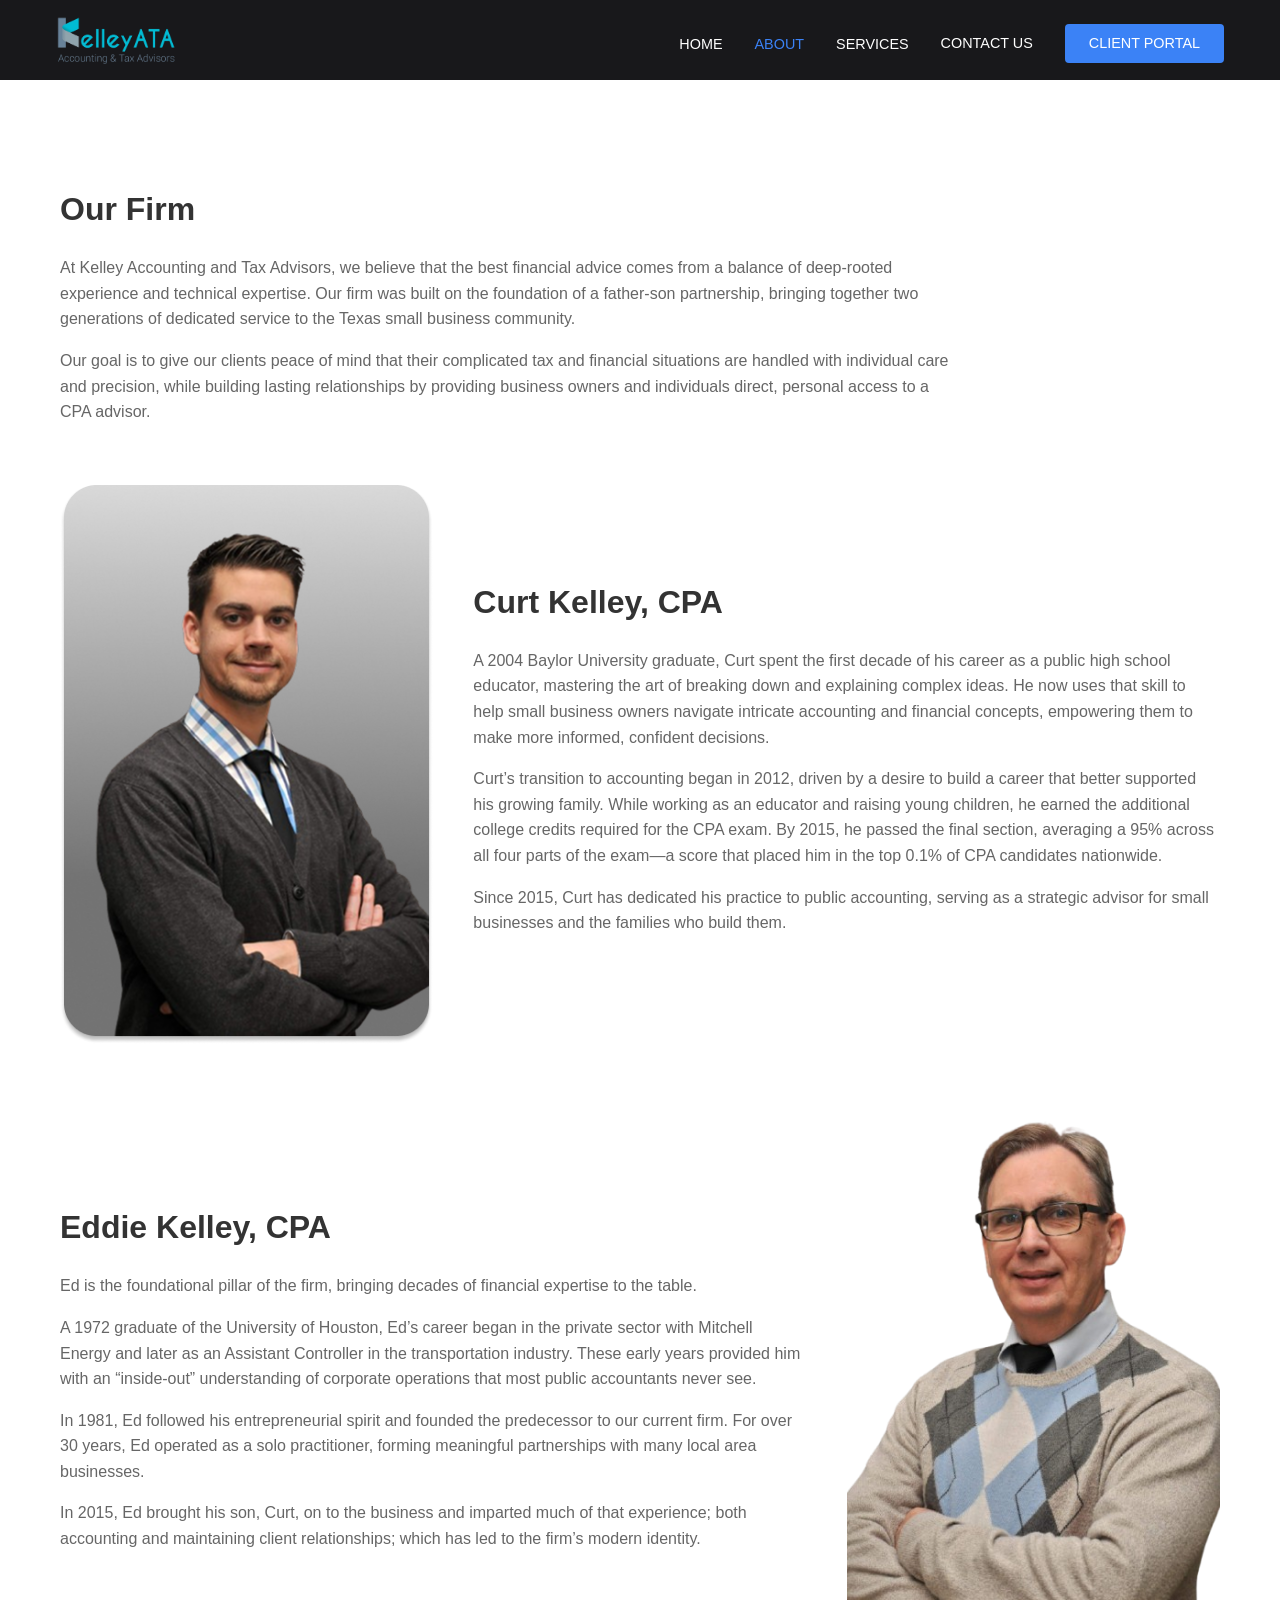
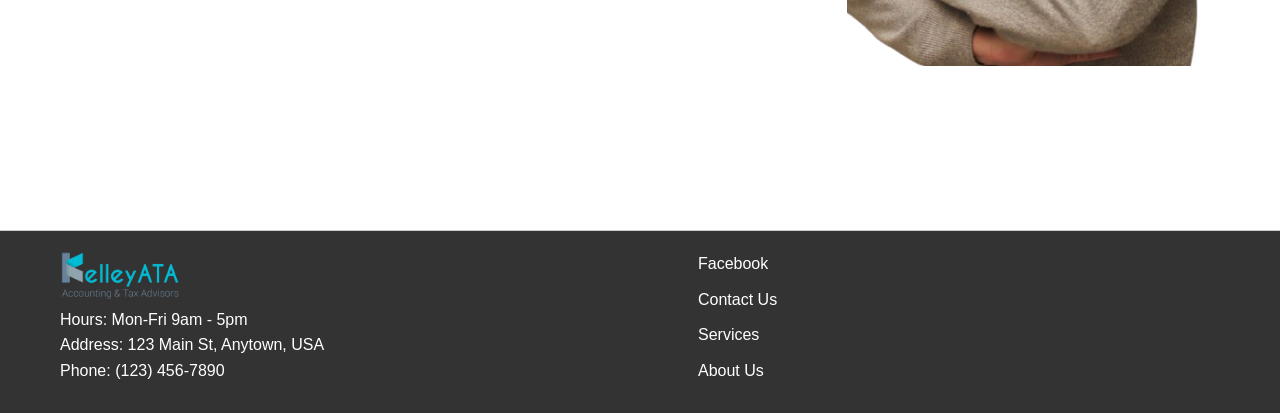
==== about.html @ 23e8db83 "Initial Commit" ====
<!DOCTYPE html>
<html lang="en">
  <head>
    <link rel="preload" href="assets/servicesBG.jpg" as="image" />
    <meta charset="UTF-8" />
    <meta name="viewport" content="width=device-width, initial-scale=1.0" />
    <title>Kelley ATA - About Us</title>
    <link rel="stylesheet" href="styles.css" />
    <link rel="icon" href="assets/Icon no BG.png" type="image/x-icon" />
  </head>
  <body>
    <!-- Header -->
    <header class="header">
      <nav class="nav-container">
        <div class="logo">
          <img src="assets/logo.png" alt="RHN" class="logo-img" />
        </div>

        <div class="nav-links">
          <div class="dropdown">
            <a href="index.html">HOME</a>
          </div>
          <!-- <a href="#" class="active">HOME</a> -->
          <div class="dropdown">
            <a href="about.html" class="active">ABOUT</a>
          </div>
          <div class="dropdown">
            <a href="services.html">SERVICES</a>
          </div>
          <a href="contact.html">CONTACT US</a>
          <a href="#" class="client-portal-btn">CLIENT PORTAL</a>
        </div>

        <button class="mobile-menu-btn">
          <span></span>
          <span></span>
          <span></span>
        </button>
      </nav>
    </header>

    <section class="about">
      <div class="about-container">
        <div class="firm-intro">
          <h2>Our Firm</h2>
          <p>
            At Kelley Accounting and Tax Advisors, we believe that the best
            financial advice comes from a balance of deep-rooted experience and
            technical expertise. Our firm was built on the foundation of a
            father-son partnership, bringing together two generations of
            dedicated service to the Texas small business community.
          </p>
          <p>
            Our goal is to give our clients peace of mind that their complicated
            tax and financial situations are handled with individual care and
            precision, while building lasting relationships by providing
            business owners and individuals direct, personal access to a CPA
            advisor.
          </p>
        </div>

        <!-- Curt's Section -->
        <div class="person-section">
          <div class="person-image">
            <img src="assets/Group 1.png" alt="Curt Kelley" />
          </div>
          <div class="person-info">
            <h2>Curt Kelley, CPA</h2>
            <p>
              A 2004 Baylor University graduate, Curt spent the first decade of
              his career as a public high school educator, mastering the art of
              breaking down and explaining complex ideas. He now uses that skill
              to help small business owners navigate intricate accounting and
              financial concepts, empowering them to make more informed,
              confident decisions.
            </p>
            <p>
              Curt’s transition to accounting began in 2012, driven by a desire
              to build a career that better supported his growing family. While
              working as an educator and raising young children, he earned the
              additional college credits required for the CPA exam. By 2015, he
              passed the final section, averaging a 95% across all four parts of
              the exam—a score that placed him in the top 0.1% of CPA candidates
              nationwide.
            </p>
            <p>
              Since 2015, Curt has dedicated his practice to public accounting,
              serving as a strategic advisor for small businesses and the
              families who build them.
            </p>
          </div>
        </div>

        <!-- Ed's Section -->
        <div class="person-section reverse">
          <div class="person-image">
            <img src="assets/Ed no BG.png" alt="Eddie Kelley" />
          </div>
          <div class="person-info">
            <h2>Eddie Kelley, CPA</h2>
            <p>
              Ed is the foundational pillar of the firm, bringing decades of
              financial expertise to the table.
            </p>
            <p>
              A 1972 graduate of the University of Houston, Ed’s career began in
              the private sector with Mitchell Energy and later as an Assistant
              Controller in the transportation industry. These early years
              provided him with an “inside-out” understanding of corporate
              operations that most public accountants never see.
            </p>
            <p>
              In 1981, Ed followed his entrepreneurial spirit and founded the
              predecessor to our current firm. For over 30 years, Ed operated as
              a solo practitioner, forming meaningful partnerships with many
              local area businesses.
            </p>
            <p>
              In 2015, Ed brought his son, Curt, on to the business and imparted
              much of that experience; both accounting and maintaining client
              relationships; which has led to the firm’s modern identity.
            </p>
          </div>
        </div>
      </div>
    </section>

    <footer class="footer">
      <div class="footer-container">
        <div class="footer-left">
          <img src="assets/logo.png" class="logo-img" />
          <p>Hours: Mon-Fri 9am - 5pm</p>
          <p>Address: 123 Main St, Anytown, USA</p>
          <p>Phone: (123) 456-7890</p>
        </div>
        <div class="footer-right">
          <ul>
            <li>
              <a href="https://www.facebook.com/yourpage" target="_blank"
                >Facebook</a
              >
            </li>
            <li><a href="#contact-us">Contact Us</a></li>
            <li><a href="#services">Services</a></li>
            <li><a href="#about-us">About Us</a></li>
          </ul>
        </div>
      </div>
    </footer>
    <script>
      // Mobile menu functionality
      document
        .querySelector(".mobile-menu-btn")
        .addEventListener("click", function () {
          this.classList.toggle("active");
          document.querySelector(".nav-links").classList.toggle("active");
        });
    </script>
  </body>
</html>
---- styles.css ----
/* Reset and base styles */
* {
  margin: 0;
  padding: 0;
  box-sizing: border-box;
}

body {
  font-family: Arial, sans-serif;
  line-height: 1.6;
}

/* Header styles */
.header {
  position: fixed;
  top: 0;
  left: 0;
  width: 100%;
  background-color: rgb(24, 24, 27);
  z-index: 1000;
  height: 80px;
}

.nav-container {
  max-width: 1200px;
  margin: 0 auto;
  padding: 1rem;
  display: flex;
  justify-content: space-between;
  align-items: center;
}

.logo-img {
  height: 48px;
}

.nav-links {
  display: flex;
  gap: 2rem;
  align-items: center;
}

.nav-links a {
  color: white;
  text-decoration: none;
  font-size: 0.9rem;
  transition: color 0.3s;
}

.nav-links a:hover {
  color: #3b82f6;
}

.nav-links a.active {
  color: #3b82f6;
}

.client-portal-btn {
  background-color: #3b82f6;
  padding: 0.5rem 1.5rem;
  border-radius: 4px;
  transition: background-color 0.3s;
}

.client-portal-btn:hover {
  background-color: #2563eb;
  color: white !important;
}

/* Hero section */
.hero {
  height: 100vh;
  position: relative;
  display: flex;
  align-items: center;
  background-image: url("assets/m1_1.jpg");
  background-size: cover;
  background-position: center;
}

.hero::before {
  content: "";
  position: absolute;
  top: 0;
  left: 0;
  right: 0;
  bottom: 0;
  background-color: rgba(0, 0, 0, 0.5);
}

.hero-content {
  position: relative;
  max-width: 1200px;
  margin: 0 auto;
  padding: 2rem;
  color: white;
}

.hero-content h1 {
  font-size: 3.5rem;
  font-weight: 300;
  margin-bottom: 1.5rem;
  line-height: 1.2;
}

.hero-content p {
  font-size: 1.25rem;
  max-width: 600px;
  margin-bottom: 2rem;
}

.learn-more-btn {
  background-color: #3b82f6;
  color: white;
  border: none;
  padding: 1rem 2rem;
  font-size: 1rem;
  border-radius: 4px;
  cursor: pointer;
  transition: background-color 0.3s;
}

.learn-more-btn:hover {
  background-color: #2563eb;
}

/* Who We Are section */
.who-we-are {
  padding: 4rem 0;
  background-color: #f3f4f6;
}

.container {
  max-width: 1200px;
  margin: 0 auto;
  padding: 0 2rem;
}

.content-wrapper {
  display: grid;
  grid-template-columns: 1fr 1fr;
  gap: 3rem;
  align-items: center;
}

.text-content h2 {
  font-size: 2.5rem;
  font-weight: 300;
  color: #111827;
  margin-bottom: 1.5rem;
}

.text-content p {
  color: #4b5563;
  line-height: 1.8;
}

.logo-section {
  display: flex;
  justify-content: center;
}

.rhn-logo {
  max-width: 100%;
  height: auto;
}

/* Mobile menu button */
.mobile-menu-btn {
  display: none;
  flex-direction: column;
  justify-content: space-between;
  width: 30px;
  height: 21px;
  background: none;
  border: none;
  cursor: pointer;
}

.mobile-menu-btn span {
  width: 100%;
  height: 2px;
  background-color: white;
  transition: 0.3s;
}

.dropdown {
  text-align: center;
}

/* Footer */

.footer {
  background-color: #333;
  color: #fff;
  padding: 20px 0;
  border-top: 1px solid #ccc;
}

.footer-container {
  max-width: 1200px;
  margin: 0 auto;
  padding: 0 20px;
  display: flex;
  justify-content: space-between;
  flex-wrap: wrap;
}

.footer-left,
.footer-right {
  width: 45%;
}

.footer-left h3 {
  margin-top: 0;
}

.footer-right ul {
  list-style: none;
  padding: 0;
}

.footer-right ul li {
  margin-bottom: 10px;
}

.footer-right ul li a {
  text-decoration: none;
  color: #fff;
}

.footer-right ul li a:hover {
  text-decoration: underline;
}

/* Media Queries */
@media (max-width: 1024px) {
  .nav-links {
    gap: 1rem;
  }
}

@media (max-width: 768px) {
  .mobile-menu-btn {
    display: flex;
  }

  .nav-links {
    display: none;
    position: absolute;
    top: 100%;
    left: 0;
    right: 0;
    background-color: rgba(24, 24, 27, 0.95);
    padding: 1rem;
    flex-direction: column;
    align-items: stretch;
  }

  .nav-links.active {
    display: flex;
  }

  .nav-links a {
    padding: 0.5rem 0;
    text-align: center;
  }

  .hero {
    background-image: url("assets/m1_1_mobile.jpg");
  }

  .hero-content h1 {
    font-size: 2.5rem;
    margin: 200px auto 25px auto;
  }

  .content-wrapper {
    grid-template-columns: 1fr;
    text-align: center;
  }

  .logo-section {
    order: -1;
  }

  .footer-left,
  .footer-right {
    width: 100%;
    text-align: center;
  }

  .footer-right ul {
    padding: 0;
  }

  .footer-right ul li {
    display: inline;
    margin-right: 15px;
  }

  .footer-right ul li:last-child {
    margin-right: 0;
  }
}

@media (max-width: 480px) {
  .hero-content h1 {
    font-size: 2rem;
  }

  .hero-content p {
    font-size: 1rem;
  }
}

.services {
  position: relative;
  padding: 4rem 0;
  margin-top: 80px;
  min-height: 100vh;
  color: white;
  overflow: hidden;
}

.services::before {
  content: "";
  position: absolute;
  top: -10px;
  left: -10px;
  width: calc(100% + 20px);
  height: calc(100% + 20px);
  background-image: url("assets/servicesBG.jpg");
  background-size: cover;
  background-position: center;
  filter: blur(8px);
  z-index: -1;
}

.services::after {
  content: "";
  position: absolute;
  top: 0;
  left: 0;
  width: 100%;
  height: 100%;
  background: rgba(0, 0, 0, 0.7);
  z-index: -1;
}

.services-intro {
  max-width: 720px;
  margin: 0 auto 3.5rem;
  text-align: center;
}

.services-intro h1 {
  margin-bottom: 1.25rem;
  font-size: 2.5rem;
  font-weight: 300;
}

.services-intro p {
  color: rgba(255, 255, 255, 0.85);
  line-height: 1.8;
  font-size: 1.1rem;
}

.services-categories {
  display: grid;
  grid-template-columns: 1fr 1fr;
  gap: 3rem 4rem;
  align-items: start;
}

.services-category h2 {
  font-size: 1.35rem;
  font-weight: 600;
  color: #3b82f6;
  margin-bottom: 1.5rem;
  padding-bottom: 0.75rem;
  border-bottom: 1px solid rgba(255, 255, 255, 0.2);
}

.service-list {
  display: flex;
  flex-direction: column;
  gap: 1.5rem;
}

.service-item dt {
  font-size: 1.05rem;
  font-weight: 600;
  color: #fff;
  margin-bottom: 0.4rem;
}

.service-item dd {
  margin: 0;
  color: rgba(255, 255, 255, 0.75);
  line-height: 1.7;
  font-size: 0.95rem;
}

@media (max-width: 768px) {
  .services-categories {
    grid-template-columns: 1fr;
    gap: 2.5rem;
  }

  .services-intro h1 {
    font-size: 2rem;
  }
}

@keyframes fadeIn {
  from {
    opacity: 0;
    transform: translateY(20px);
  }
  to {
    opacity: 1;
    transform: translateY(0);
  }
}

.fade-in {
  opacity: 0;
  animation: fadeIn 1s ease-out forwards;
}

@media (min-width: 769px) {
  .slide-from-left,
  .slide-from-right {
    opacity: 0;
    transition: all 0.8s ease-out;
  }

  .slide-from-left {
    transform: translateX(-100px);
  }

  .slide-from-right {
    transform: translateX(100px);
  }

  .slide-from-left.visible,
  .slide-from-right.visible {
    opacity: 1;
    transform: translateX(0);
  }
}

.about {
  padding: 4rem 0;
  margin-top: 80px;
  background-size: cover;
  background-position: center;
  min-height: 100vh;
  color: white;
}

.about-container {
  max-width: 1200px;
  margin: 0 auto;
  padding: 40px 20px;
}

.firm-intro {
  margin-bottom: 60px;
  max-width: 900px;
}

.firm-intro h2 {
  margin-bottom: 20px;
  font-size: 2em;
  color: #333;
}

.firm-intro p {
  line-height: 1.6;
  color: #666;
  margin-bottom: 1rem;
}

.person-section {
  display: flex;
  align-items: center;
  margin-bottom: 60px;
  gap: 40px;
}

.person-section.reverse {
  flex-direction: row-reverse;
}

.person-image {
  flex: 1;
}

.person-image img {
  width: 100%;
  height: auto;
  max-width: 400px;
  display: block;
}

.person-info {
  flex: 2;
}

.person-info h2 {
  margin-bottom: 20px;
  font-size: 2em;
  color: #333;
}

.person-info p {
  line-height: 1.6;
  color: #666;
  margin-bottom: 1rem;
}

@media (max-width: 768px) {
  .person-section {
    flex-direction: column;
    text-align: center;
  }

  .person-section.reverse {
    flex-direction: column;
  }

  .person-image {
    margin-bottom: 20px;
  }

  .person-image img {
    margin: 0 auto;
  }
}
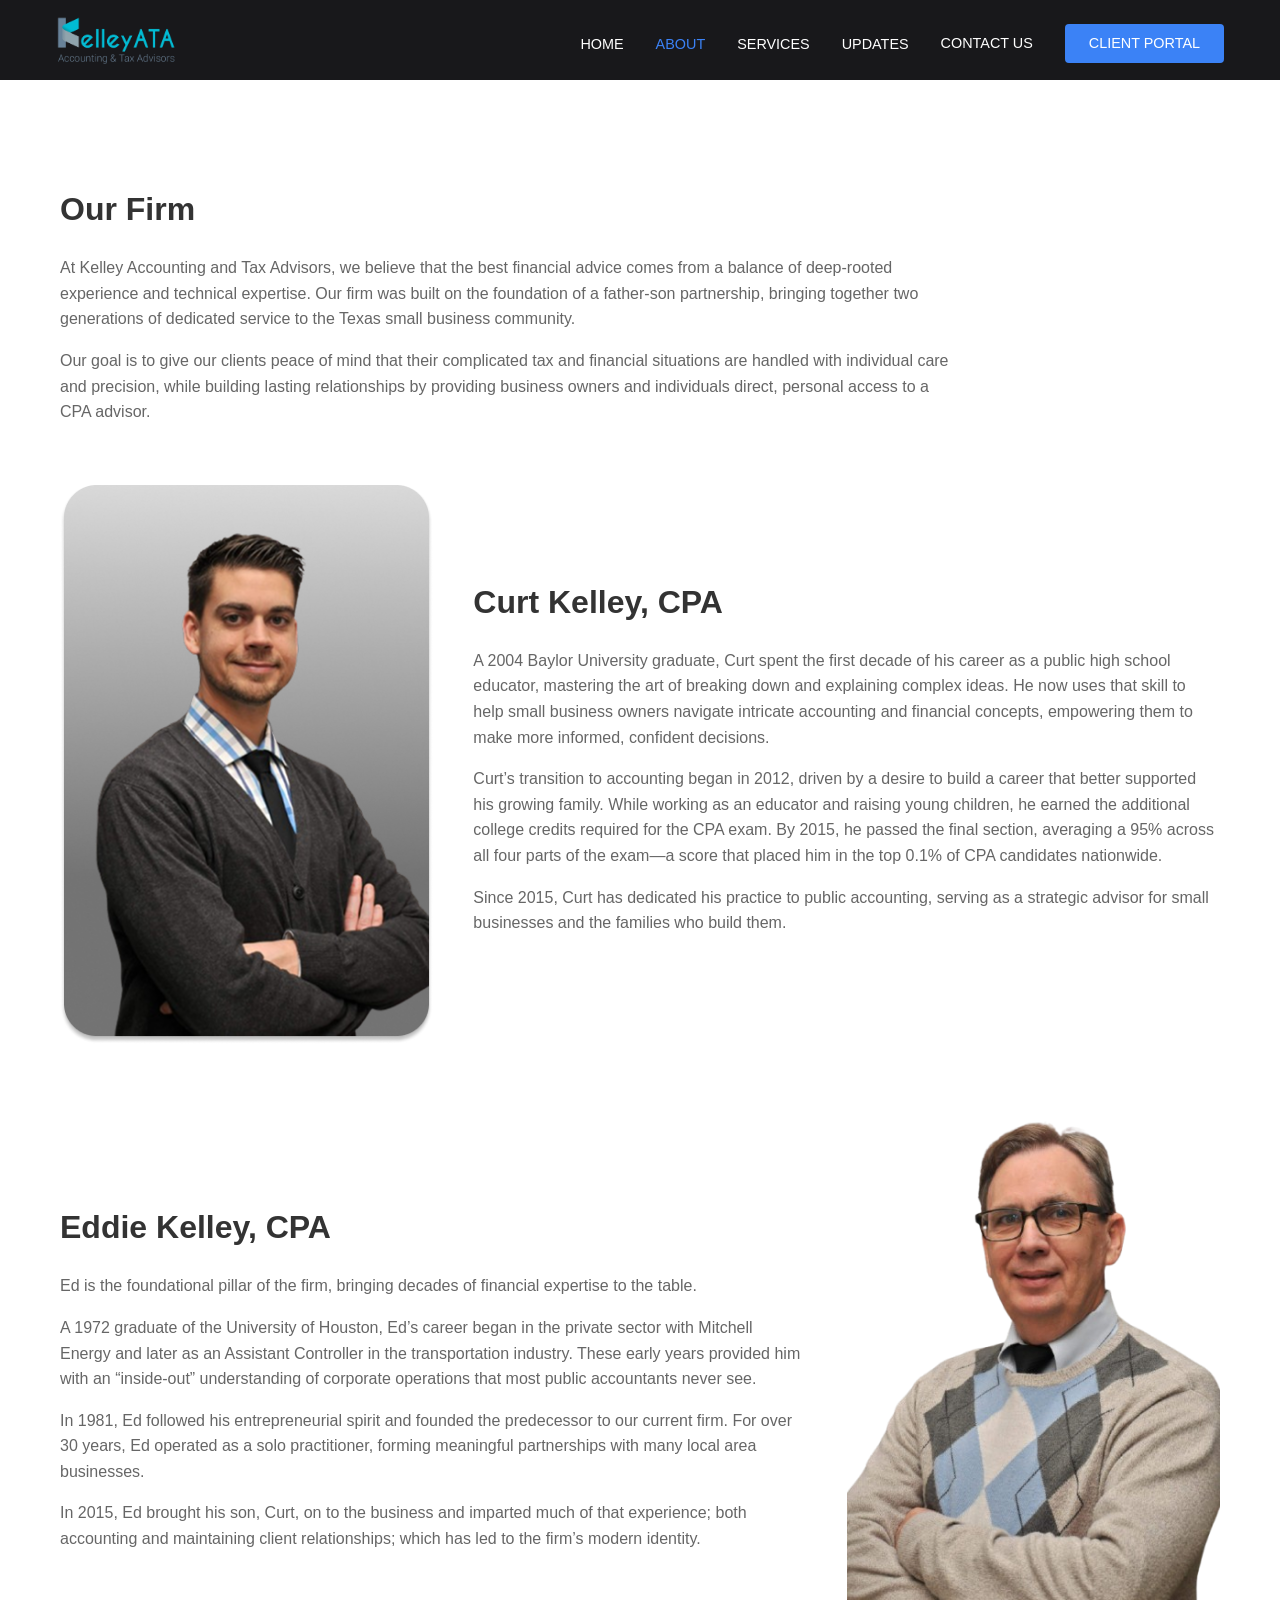
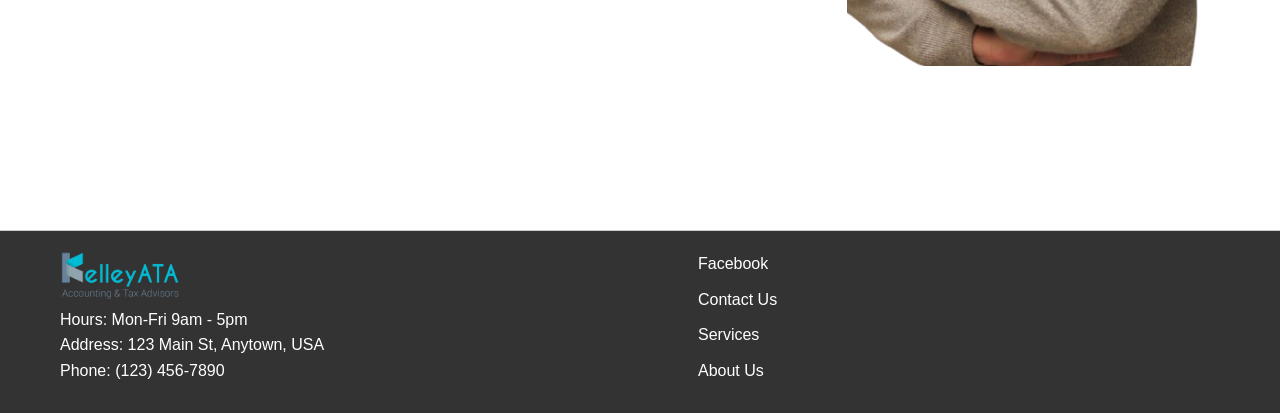
==== commit 71a78efd: "Created Updates page" ====
--- a/about.html
+++ b/about.html
@@ -27,8 +27,17 @@
           <div class="dropdown">
             <a href="services.html">SERVICES</a>
           </div>
+          <div class="dropdown">
+            <a href="updates.html">UPDATES</a>
+          </div>
           <a href="contact.html">CONTACT US</a>
-          <a href="#" class="client-portal-btn">CLIENT PORTAL</a>
+          <a
+            href="https://kelleyata.smartvault.com/"
+            class="client-portal-btn"
+            target="_blank"
+            rel="noopener noreferrer"
+            >CLIENT PORTAL</a
+          >
         </div>
 
         <button class="mobile-menu-btn">
--- a/styles.css
+++ b/styles.css
@@ -539,3 +539,245 @@
     margin: 0 auto;
   }
 }
+
+/* Contact page */
+.contact {
+  padding: 4rem 0;
+  margin-top: 80px;
+  min-height: calc(100vh - 80px);
+  background-color: #f3f4f6;
+}
+
+.contact-intro {
+  max-width: 640px;
+  margin: 0 auto 3rem;
+  text-align: center;
+}
+
+.contact-intro h1 {
+  font-size: 2.5rem;
+  font-weight: 300;
+  color: #111827;
+  margin-bottom: 1rem;
+}
+
+.contact-intro p {
+  color: #4b5563;
+  line-height: 1.8;
+  font-size: 1.1rem;
+}
+
+.contact-layout {
+  display: grid;
+  grid-template-columns: 1fr 1fr;
+  gap: 3rem;
+  align-items: start;
+}
+
+.contact-form-panel h2,
+.contact-info-panel h2 {
+  font-size: 1.5rem;
+  font-weight: 600;
+  color: #111827;
+  margin-bottom: 1.5rem;
+}
+
+.contact-form-panel {
+  background: #fff;
+  padding: 2rem;
+  border-radius: 4px;
+}
+
+.form-group {
+  margin-bottom: 1.25rem;
+}
+
+.form-group label {
+  display: block;
+  margin-bottom: 0.4rem;
+  font-size: 0.9rem;
+  color: #333;
+  font-weight: 600;
+}
+
+.form-group .optional {
+  font-weight: 400;
+  color: #666;
+}
+
+.form-group input,
+.form-group textarea {
+  width: 100%;
+  padding: 0.75rem 1rem;
+  border: 1px solid #d1d5db;
+  border-radius: 4px;
+  font-family: inherit;
+  font-size: 1rem;
+  color: #111827;
+  background: #fff;
+  transition: border-color 0.2s;
+}
+
+.form-group input:focus,
+.form-group textarea:focus {
+  outline: none;
+  border-color: #3b82f6;
+}
+
+.form-group textarea {
+  resize: vertical;
+  min-height: 120px;
+}
+
+.honeypot {
+  position: absolute;
+  left: -9999px;
+  height: 0;
+  width: 0;
+  opacity: 0;
+  overflow: hidden;
+}
+
+.contact-submit-btn,
+.directions-btn {
+  display: inline-block;
+  background-color: #3b82f6;
+  color: white;
+  border: none;
+  padding: 0.85rem 1.75rem;
+  font-size: 1rem;
+  border-radius: 4px;
+  cursor: pointer;
+  text-decoration: none;
+  transition: background-color 0.3s;
+}
+
+.contact-submit-btn:hover,
+.directions-btn:hover {
+  background-color: #2563eb;
+  color: white;
+}
+
+.form-status {
+  margin-top: 1rem;
+  font-size: 0.95rem;
+  line-height: 1.5;
+  min-height: 1.5em;
+}
+
+.form-status.success {
+  color: #047857;
+}
+
+.form-status.error {
+  color: #b91c1c;
+}
+
+.contact-details {
+  margin-bottom: 1.5rem;
+}
+
+.contact-detail {
+  margin-bottom: 1.25rem;
+}
+
+.contact-detail h3 {
+  font-size: 0.85rem;
+  text-transform: uppercase;
+  letter-spacing: 0.04em;
+  color: #3b82f6;
+  margin-bottom: 0.35rem;
+}
+
+.contact-detail p {
+  color: #4b5563;
+  line-height: 1.7;
+}
+
+.contact-detail a {
+  color: #4b5563;
+  text-decoration: none;
+  transition: color 0.2s;
+}
+
+.contact-detail a:hover {
+  color: #3b82f6;
+}
+
+.contact-map {
+  margin-bottom: 1.25rem;
+  border-radius: 4px;
+  overflow: hidden;
+  background: #e5e7eb;
+}
+
+.contact-map iframe {
+  display: block;
+  width: 100%;
+  height: 280px;
+  border: 0;
+}
+
+@media (max-width: 768px) {
+  .contact-layout {
+    grid-template-columns: 1fr;
+    gap: 2.5rem;
+  }
+
+  .contact-intro h1 {
+    font-size: 2rem;
+  }
+
+  .contact-form-panel {
+    padding: 1.5rem;
+  }
+}
+
+/* Updates page */
+.updates {
+  padding: 4rem 0;
+  margin-top: 80px;
+  min-height: calc(100vh - 80px);
+  background-color: #f3f4f6;
+}
+
+.updates-intro {
+  max-width: 640px;
+  margin: 0 auto 2.5rem;
+  text-align: center;
+}
+
+.updates-intro h1 {
+  font-size: 2.5rem;
+  font-weight: 300;
+  color: #111827;
+  margin-bottom: 1rem;
+}
+
+.updates-intro p {
+  color: #4b5563;
+  line-height: 1.8;
+  font-size: 1.1rem;
+}
+
+.updates-widget {
+  max-width: 1100px;
+  margin: 0 auto;
+  background: #fff;
+  padding: 1.5rem;
+  border-radius: 4px;
+}
+
+.updates-widget .hub-widget-host {
+  width: 100%;
+}
+
+@media (max-width: 768px) {
+  .updates-intro h1 {
+    font-size: 2rem;
+  }
+
+  .updates-widget {
+    padding: 1rem;
+  }
+}
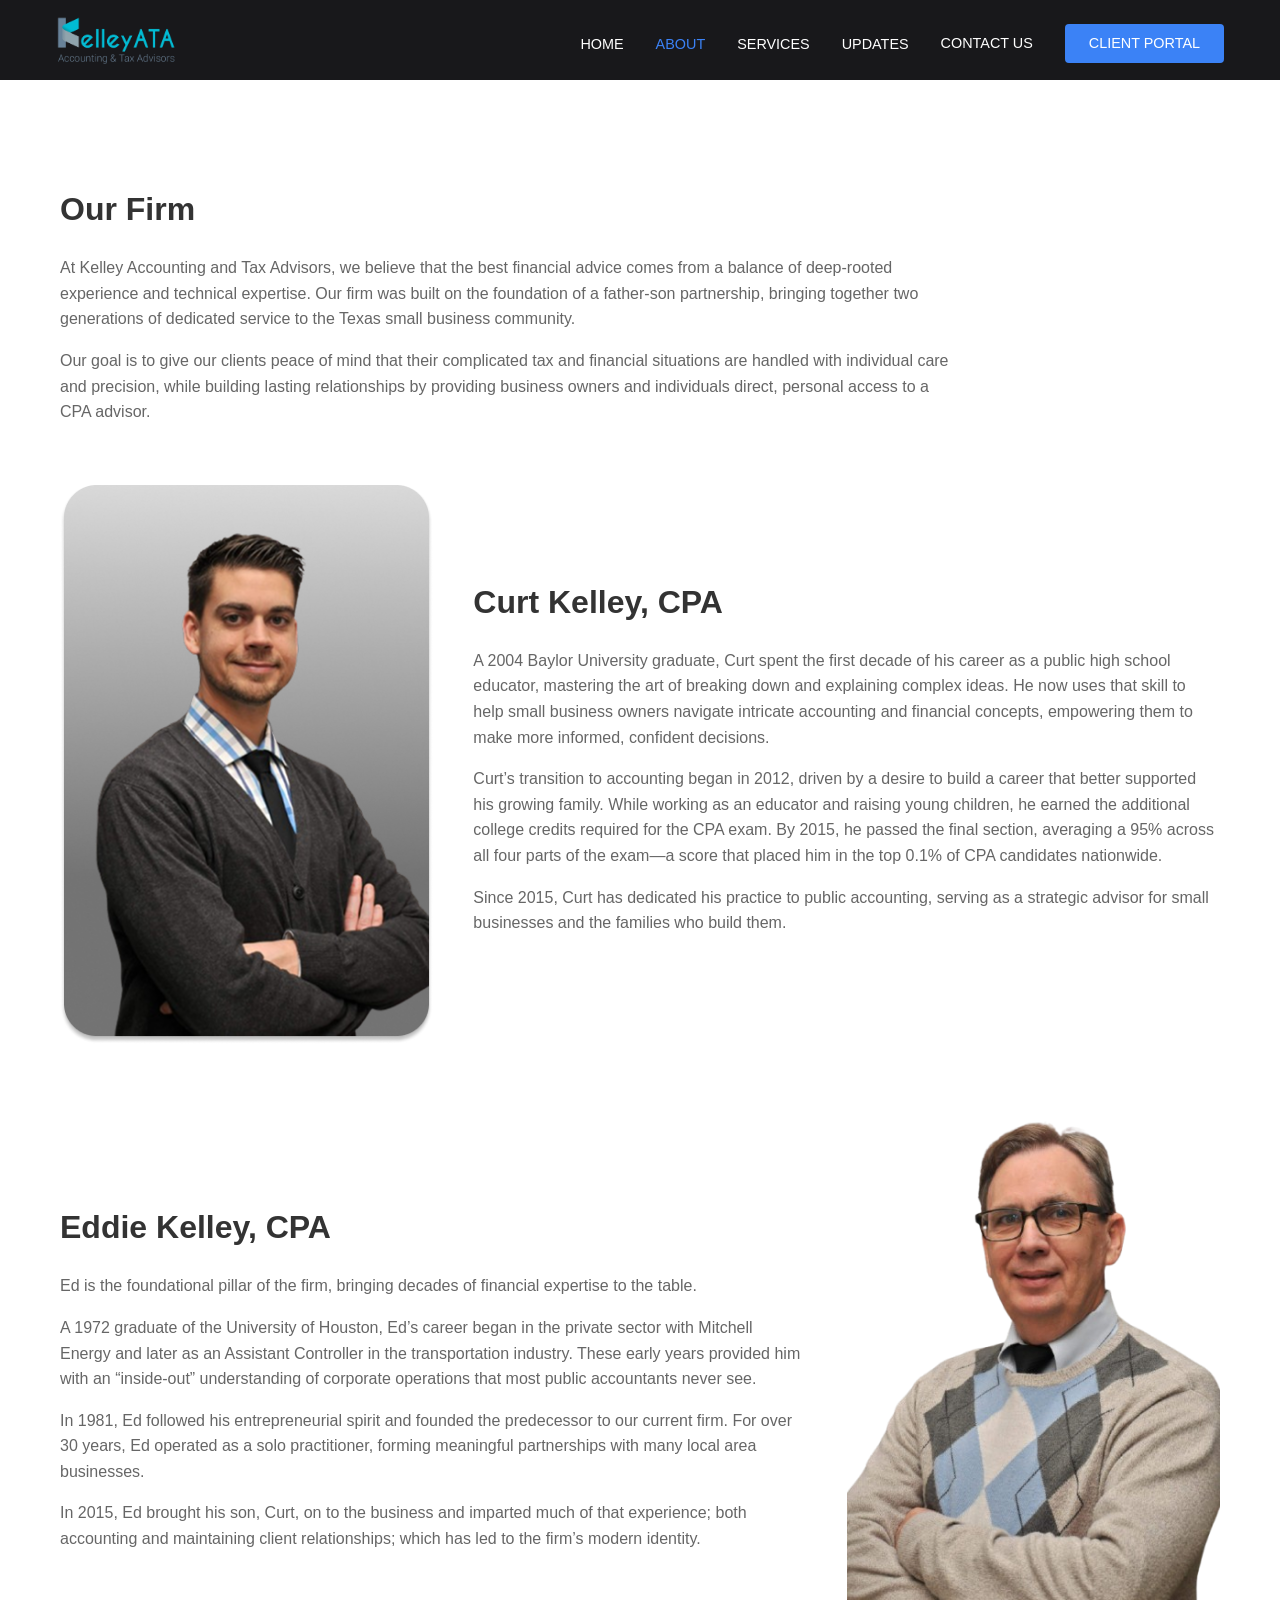
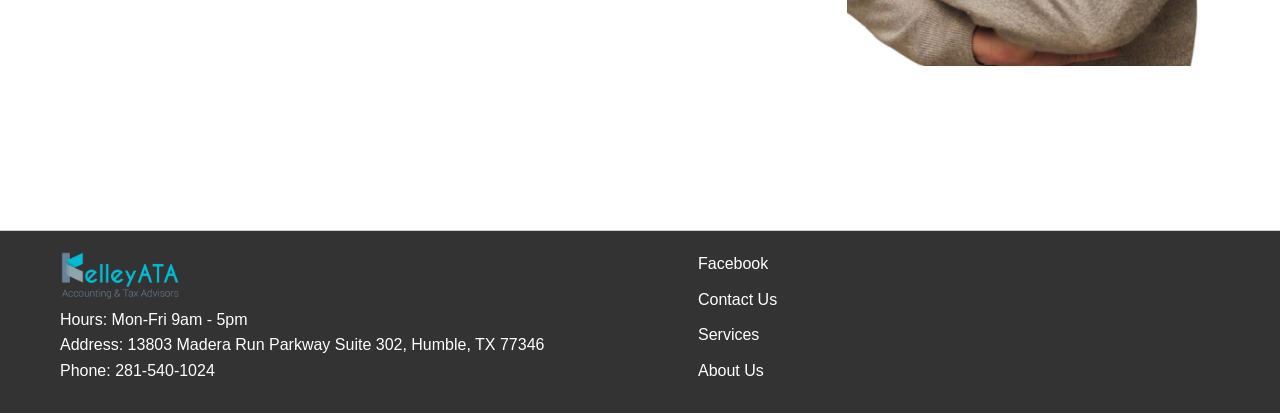
==== commit 480b8f58: "Updating SEO" ====
--- a/about.html
+++ b/about.html
@@ -4,7 +4,25 @@
     <link rel="preload" href="assets/servicesBG.jpg" as="image" />
     <meta charset="UTF-8" />
     <meta name="viewport" content="width=device-width, initial-scale=1.0" />
-    <title>Kelley ATA - About Us</title>
+    <title>
+      About Us | Kelley Accounting &amp; Tax Advisors — Atascocita &amp; Humble
+      CPA
+    </title>
+    <meta
+      name="description"
+      content="Meet Eddie and Curt Kelley, CPAs at Kelley Accounting & Tax Advisors. A father-son CPA firm serving Atascocita, Humble, and Texas small businesses for decades."
+    />
+    <link rel="canonical" href="https://kelleyata.com/about.html" />
+    <meta
+      property="og:title"
+      content="About Us | Kelley Accounting & Tax Advisors"
+    />
+    <meta
+      property="og:description"
+      content="A father-son CPA firm serving Atascocita, Humble, and Texas small businesses."
+    />
+    <meta property="og:type" content="website" />
+    <meta property="og:url" content="https://kelleyata.com/about.html" />
     <link rel="stylesheet" href="styles.css" />
     <link rel="icon" href="assets/Icon no BG.png" type="image/x-icon" />
   </head>
@@ -13,7 +31,11 @@
     <header class="header">
       <nav class="nav-container">
         <div class="logo">
-          <img src="assets/logo.png" alt="RHN" class="logo-img" />
+          <img
+            src="assets/logo.png"
+            alt="Kelley Accounting & Tax Advisors"
+            class="logo-img"
+          />
         </div>
 
         <div class="nav-links">
@@ -137,10 +159,16 @@
     <footer class="footer">
       <div class="footer-container">
         <div class="footer-left">
-          <img src="assets/logo.png" class="logo-img" />
+          <img
+            src="assets/logo.png"
+            alt="Kelley Accounting & Tax Advisors"
+            class="logo-img"
+          />
           <p>Hours: Mon-Fri 9am - 5pm</p>
-          <p>Address: 123 Main St, Anytown, USA</p>
-          <p>Phone: (123) 456-7890</p>
+          <p>
+            Address: 13803 Madera Run Parkway Suite 302, Humble, TX 77346
+          </p>
+          <p>Phone: <a href="tel:2815401024">281-540-1024</a></p>
         </div>
         <div class="footer-right">
           <ul>
@@ -149,9 +177,9 @@
                 >Facebook</a
               >
             </li>
-            <li><a href="#contact-us">Contact Us</a></li>
-            <li><a href="#services">Services</a></li>
-            <li><a href="#about-us">About Us</a></li>
+            <li><a href="contact.html">Contact Us</a></li>
+            <li><a href="services.html">Services</a></li>
+            <li><a href="about.html">About Us</a></li>
           </ul>
         </div>
       </div>
--- a/styles.css
+++ b/styles.css
@@ -213,6 +213,15 @@
 
 .footer-left h3 {
   margin-top: 0;
+}
+
+.footer-left a {
+  color: #fff;
+  text-decoration: none;
+}
+
+.footer-left a:hover {
+  text-decoration: underline;
 }
 
 .footer-right ul {
